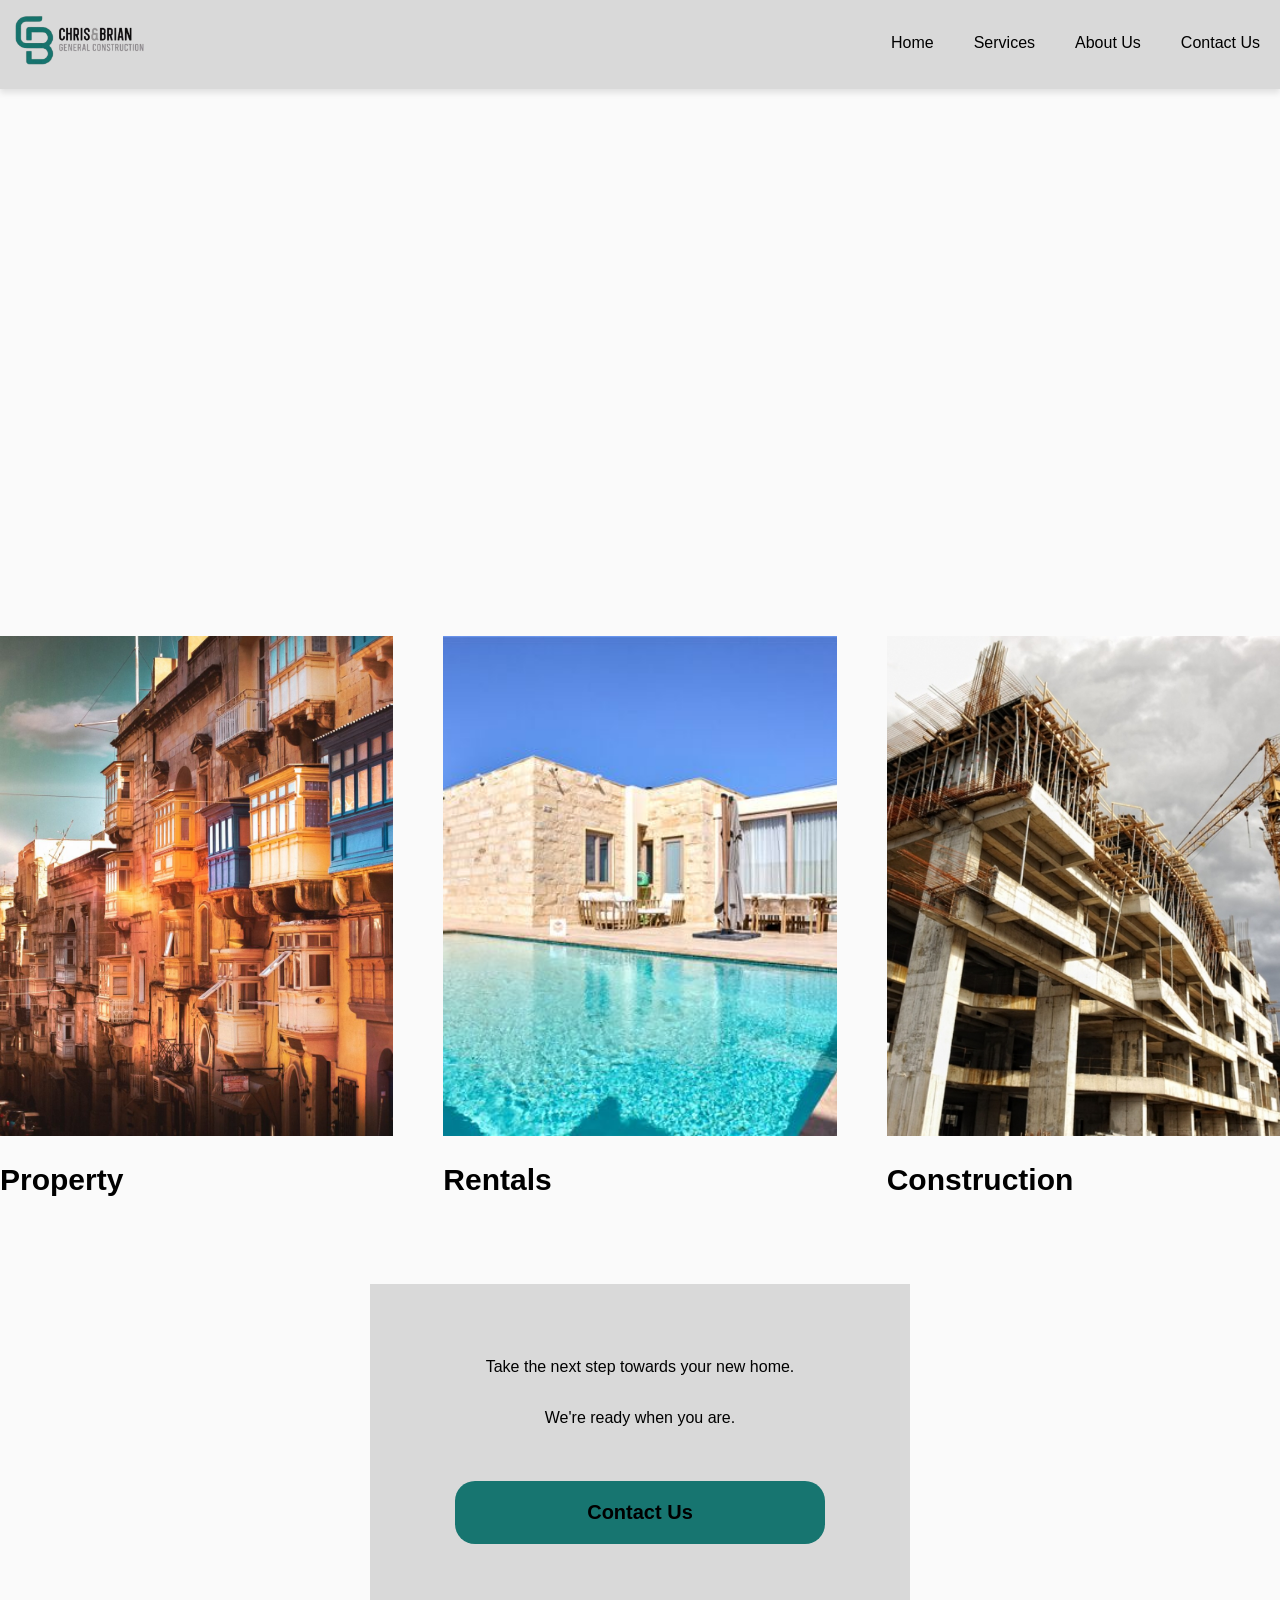
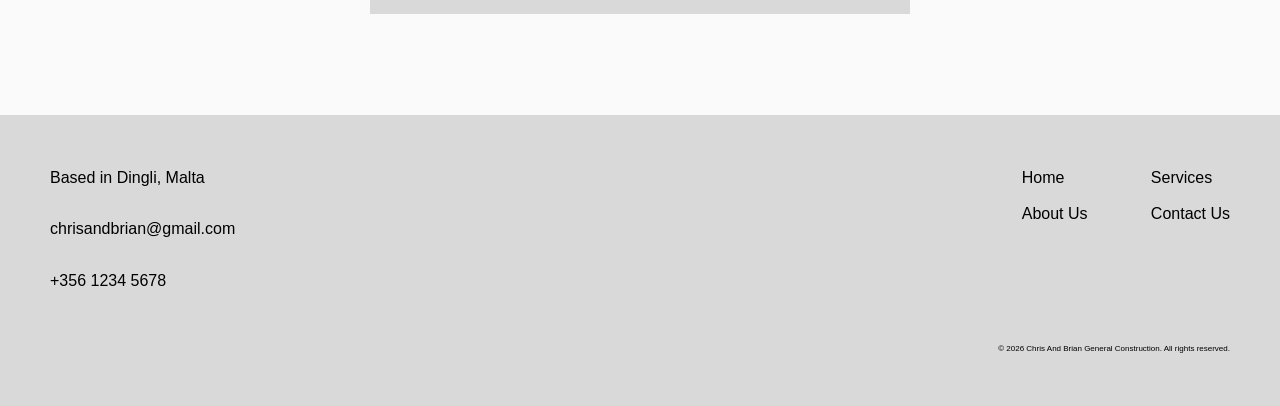
==== about.html @ 62d5151f "Started About Us Page started html and css for the about us page" ====
<!DOCTYPE html>
<html lang="en">
<head>
    <meta charset="UTF-8">
    <meta name="viewport" content="width=device-width, initial-scale=1.0">
    <title>Index</title>
    
    <!--Links the CSS file to this page-->
    <link rel="stylesheet" href="styles.css">
    
</head>
<body>
    
    
    <!--Website Navigation-->
    <nav class="navbar">
        <div class="container">
            
            <a href="index.html" class="navbar-brand">
                <img class= "navbar-logo" src="images/Image__2_-removebg-preview.png" alt="Chris And Brian General Construction">
            </a>
            <ul class="navbar-nav">
                <li class="nav-item">
                    <a href="index.html" class="nav-link">Home</a>
                </li>
                <li class="nav-item">
                    <a href="services.html" class="nav-link">Services</a>
                </li>
                <li class="nav-item">
                    <a href="#" class="nav-link">About Us</a>
                </li>
                <li class="nav-item">
                    <a href="#" class="nav-link">Contact Us</a>
                </li>
            </ul>
            
        </div>
    </nav>
    
    <!--Website Intro-->
    <header class="intro-2">
    </header>
    
    <br>
    <br>
    
    <!--Website Container-->
    <div class="container">
        
        <div class="row three-columns">
            
            <!--CARD-->
            <a href="" class="card">
                <div class="card-image">
                    <img src="images/Malta-photo-malta-property.jpeg" alt="Property">
                </div>
                
                <h2 class="text-regular text-hover">Property</h2>
                
            </a>
            
            <!--CARD-->
            <a href="" class="card">
                <div class="card-image">
                    <img src="images/89ab3477d633a98d74fe393f427f05a925c0c13e.jpg" alt="Rentals">
                </div>
                
                <h2 class="text-regular text-hover">Rentals</h2>
                
            </a>
            
            <!--CARD-->
            <a href="" class="card">
                <div class="card-image">
                    <img src="images/construction.jpg" alt="Construction">
                </div>
                
                <h2 class="text-regular text-hover">Construction</h2>
                
            </a>
            
        </div>
        
    </section>
    
</main>

</div>


<!--Card Footer-->
<div>
    <footer class="story-footer content-narrow1">
        <p>
            Take the next step towards your new home.
        </p>
        
        <p>
            We're ready when you are.
        </p>
        
        <br>
        
        <div>
            <button class="contactbutton contact-hover">
                Contact Us
            </button>
        </div>
    </div>
</footer>


<br>
<br>


<!--FOOTER-->
<footer class="website-footer">
    
    <div class="container">
        
        <p class="summary">
            Based in Dingli, Malta
            <br>
            <br>
            chrisandbrian@gmail.com
            <br>
            <br>
            +356 1234 5678        </p>
            
            
            
            <ul class="footer-links">
                <li class="footer-item">
                    <a href="index.html" class="footer-link">Home</a>
                </li>
                <li class="footer-item">
                    <a href="#" class="footer-link">About Us</a>
                </li>
                <li class="footer-item">
                    <a href="services.html" class="footer-link">Services</a>
                </li>
                <li class="footer-item">
                    <a href="#" class="footer-link">Contact Us</a>
                </li>
            </ul>
            
            <p class="copyright">
                &copy; 2026 Chris And Brian General Construction. All rights reserved.
            </p>
            
        </div>
        
    </footer>
    
</body>
</html>
---- styles.css ----
/************************************************************ CSS RESET ***************************************************************************/
*{ /*All elements*/
    margin: 0;
    padding: 0;
    box-sizing: border-box;
}

/******************************************************** GENERIC ELEMENTS ***********************************************************************/
body{
    background-color: #fafafa;
    font-family: Montserrat, Arial, sans-serif;
    line-height: 1.6;
    min-height: 200vh;
}

hr{
    border: none;
    /*values: width/size style colour*/
    border-bottom: 1px solid #ccc;
    
    margin-top: 50px !important;
    margin-bottom: 50px !important; /*!important will not get replaced*/
}
/************************************************************** INTRO *****************************************************************************/
.intro{
    background-image: url(https://imin-malta.com/wp-content/uploads/2023/04/property-prices-218336722.jpeg);
    background-size: cover;
    background-position: center;
    background-attachment: fixed;
    
    width: 100vw; /*viewport/window width*/
    width: auto;
    height: 85vh; /*viewport/window height*/
    display: flex;
}

.intro-1{
    background-image: url(https://www.simonmamo.com/wp-content/uploads/2024/03/iconico1_a_person_looking_to_purchase_a_apartment_in_malta_lo_2d6c85e6-4868-47c4-9860-8e765ac1b94b_2-1366x766.webp);
    background-size: cover;
    background-position: center;
    background-attachment: fixed;
    
    width: 100vw; /*viewport/window width*/
    width: auto;
    height: 65vh; /*viewport/window height*/
    display: flex;
}

.intro-story{
    z-index: 900;
    height: 75vh;
}

.intro-2{
    background-image: url(https://iurismalta.com/wp-content/uploads/2019/07/Construction-Property-Site-IURIS-MALTA.jpg);
    background-size: cover;
    background-position: center;
    background-attachment: fixed;
    
    width: 100vw; /*viewport/window width*/
    width: auto;
    height: 65vh; /*viewport/window height*/
    display: flex;
}

.intro-story{
    z-index: 900;
    height: 75vh;
}

.intro-container{
    background-color:rgba(2, 2, 2, 0.5);
    color: #fff;
    box-shadow: 0 0 10px rgba(0, 0, 0, 0.5); /*properties: X, Y, size, colour*/
    width: 35%;
    padding: 30px;
    margin: auto;
    text-align: center;
}

.intro h1{
    font-weight: bold;
    font-size: 35px;
    letter-spacing: 1.5px;
    margin-bottom: 20px;
}

.intro p{
    line-height: 1;
    font-size: 20px;
}


/************************************************************** CARD *****************************************************************************/
.card{
    display: block;
    color: #000;
    text-decoration: none;
}

.card-image{
    height: 500px;
    overflow: hidden; /*crops the extra content*/
}

.card img{
    display: block;
    width: 100%;
    height: 100%;
    object-fit: cover;
    transition-property: transform;
    transition-duration: 1s;
    transition-timing-function: ease-out;
}

.card h2{
    margin-top: 20px;
    margin-bottom: 30px;
    font-size: 30px;
}


.card:hover img{
    transform: scale(1.2);
    transition-duration: 10s;
    transition-timing-function: linear;
}

.text-regular{
    color: black;
    transition: color 0.3s;
} 

.text-regular h2{
    display: flex;
    margin: auto;
}

.text-hover:hover{
    color: #D9D9D9;
}

/******************************************************** WEBSITE CONTAINER ***********************************************************************/

.container{
    max-width: 1280px;
    margin: auto; /*pushes all content to the middle*/ 
}

.content-narrow1{
    max-width: 540px;
    margin: auto;
}

.content-narrow2{
    max-width: 640px;
    margin: auto;
}

/*************************************************************** GRID *****************************************************************************/

.row{
    display: flex;
    gap: 50px;
}

/*Targets class="card" inside class="row"*/

.two-columns .card{
    width: calc((100% - 50px) / 2);
}

.three-columns .card{
    width: calc((100% - 100px) / 3);
}

.one-column .card{
    width: calc(100%);
}

.featured .card{
    margin-left: 50px;
    margin-right: 50px;
    margin-bottom: 50px;
}

/*********************************************************** MAIN CONTENT *************************************************************************/

.main-content{
    margin-top: 100px;
}

/************************************************************* FOOTER *****************************************************************************/

.website-footer{
    background-color: #D9D9D9;
    padding: 50px;
}

.website-footer .container{
    display: flex;
    flex-wrap: wrap;
}

.website-footer .summary{
    width: 33%;
}

.website-footer .footer-links{
    list-style: none;
    
    columns: 2;
    gap: 50px;
    
    margin-left: auto;
}

.website-footer .footer-item{
    margin-bottom: 10px;
    align-items: center;
}

.website-footer .footer-link{
    color: #000;
    text-decoration: none;
}

.website-footer .copyright{
    width: 100%;
    text-align: right;
    margin-top: 50px;
    font-size: 50%;
}

/*********************************************************** NAVIGATION ***************************************************************************/

.navbar{
    background-color: #D9D9D9;
    
    border-color: #D9D9D9;
    border-style: solid;
    border-width: 0;
    border-bottom-width: 1px;
    
    position: fixed;
    top: 0;
    left: 0;
    z-index: 1000;
    
    width: 100%;
    box-shadow: 0 4px 6px 0 rgba(0,0,0,.1);
}

.navbar .container{
    display: flex;
    justify-content: space-between;
}

.navbar a{
    display: block;
    color: #000;
    text-decoration: none;
}

.navbar-nav{
    list-style: none;
    display: flex;
}

.nav-link{
    /*Padding on top/bottom left/right*/
    padding: 30px 20px;
    align-items: center
}


.navbar-logo{
    height: 80px;
    padding: 15px;
}

/************************************************************* STORY *****************************************************************************/

.story-header h1{
    font-size: 2em; /*twice the current font size*/
    margin-bottom: 25px;
}

.story-header p{
    font-size: 1.5em;
    font-style: italic;
    font-family: Cardo, Georgia, 'Times New Roman', Times, serif;
    
    line-height: 1.2;
}

.story-header .byline{
    margin-top: 10px;
}

/*targets everything inside the class="byline"*/
.story-header .byline *{
    display: inline;
    font-style: normal;
}

/*a comma can be used to add CSS to multiple elements*/
.story-content p, .story-content .row{
    margin-bottom: 50px;
}

.story-footer{
    background-color: #D9D9D9;
    
    /*padding: top/bottom left/right*/
    padding: 70px 50px;
    margin: 50px auto;
}

.story-footer p{
    margin-bottom: 25px;
    text-align: center;
}

.contactbutton{
    background-color: #177570;
    padding: 20px 10px;
    font-size: 20px;
    font-weight: bold;
    border: none;
    border-radius: 20px;
    padding-left: 30%;
    padding-right: 30%;
    display: block;
    margin: auto;
}

.contact-hover:hover{
    background-color: #142222;
    color: #ffffff;
}

.services-text{
    margin-left: 50px;
    margin-bottom: 20px;
    font-size: 40px;
}

/********************************************************** CONTACT FORM **************************************************************************/

form{
    margin-bottom: 100px;
    margin-top: 10px;
}

.form-element{
    display: flex;
    margin-bottom: 10px;
}

.form-element label{
    width: 200px;
}

.form-element input,
.form-element select,
.form-element textarea{
    font-family: Montserrat, Arial, Helvetica, sans-serif;
    
    display: block;
    flex: 1;
    
    padding: 5px;
}

.form-element button{
    flex: 0;
    width: 100px;
    margin-right: 10px;
}
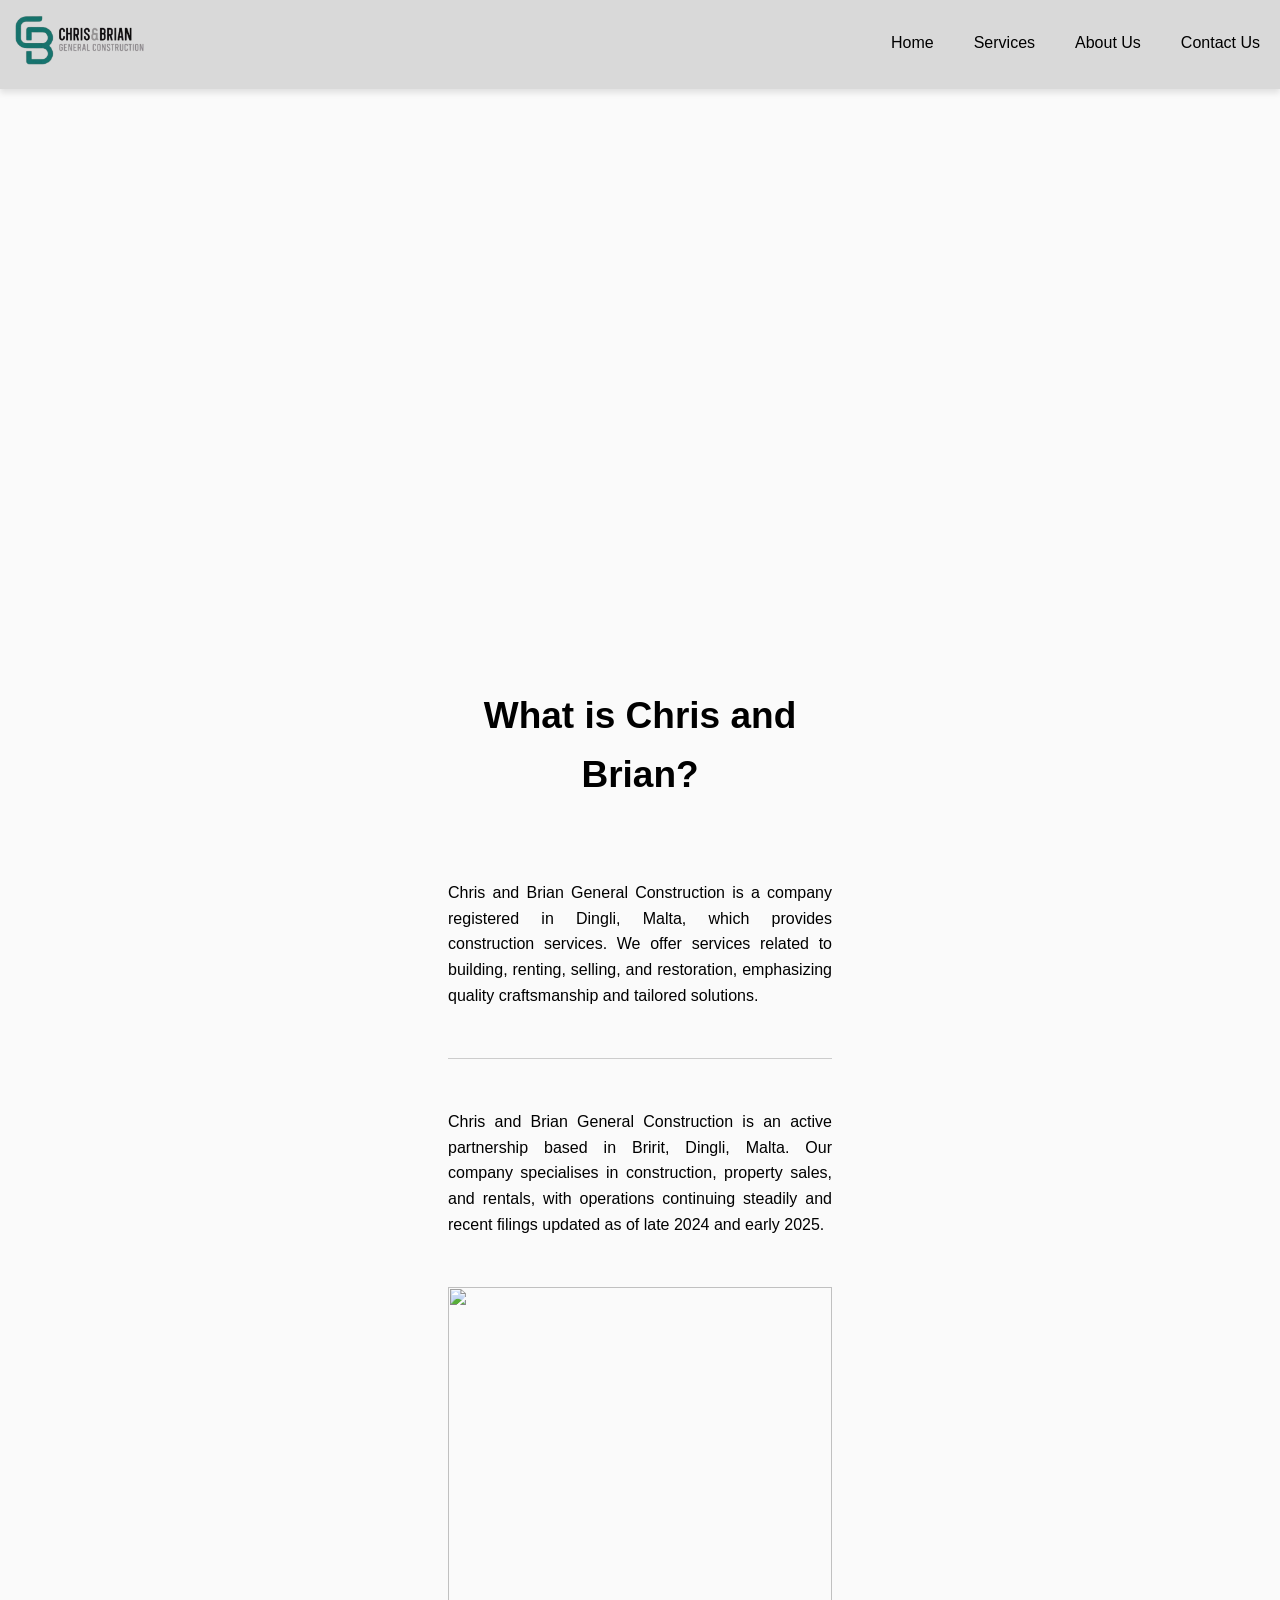
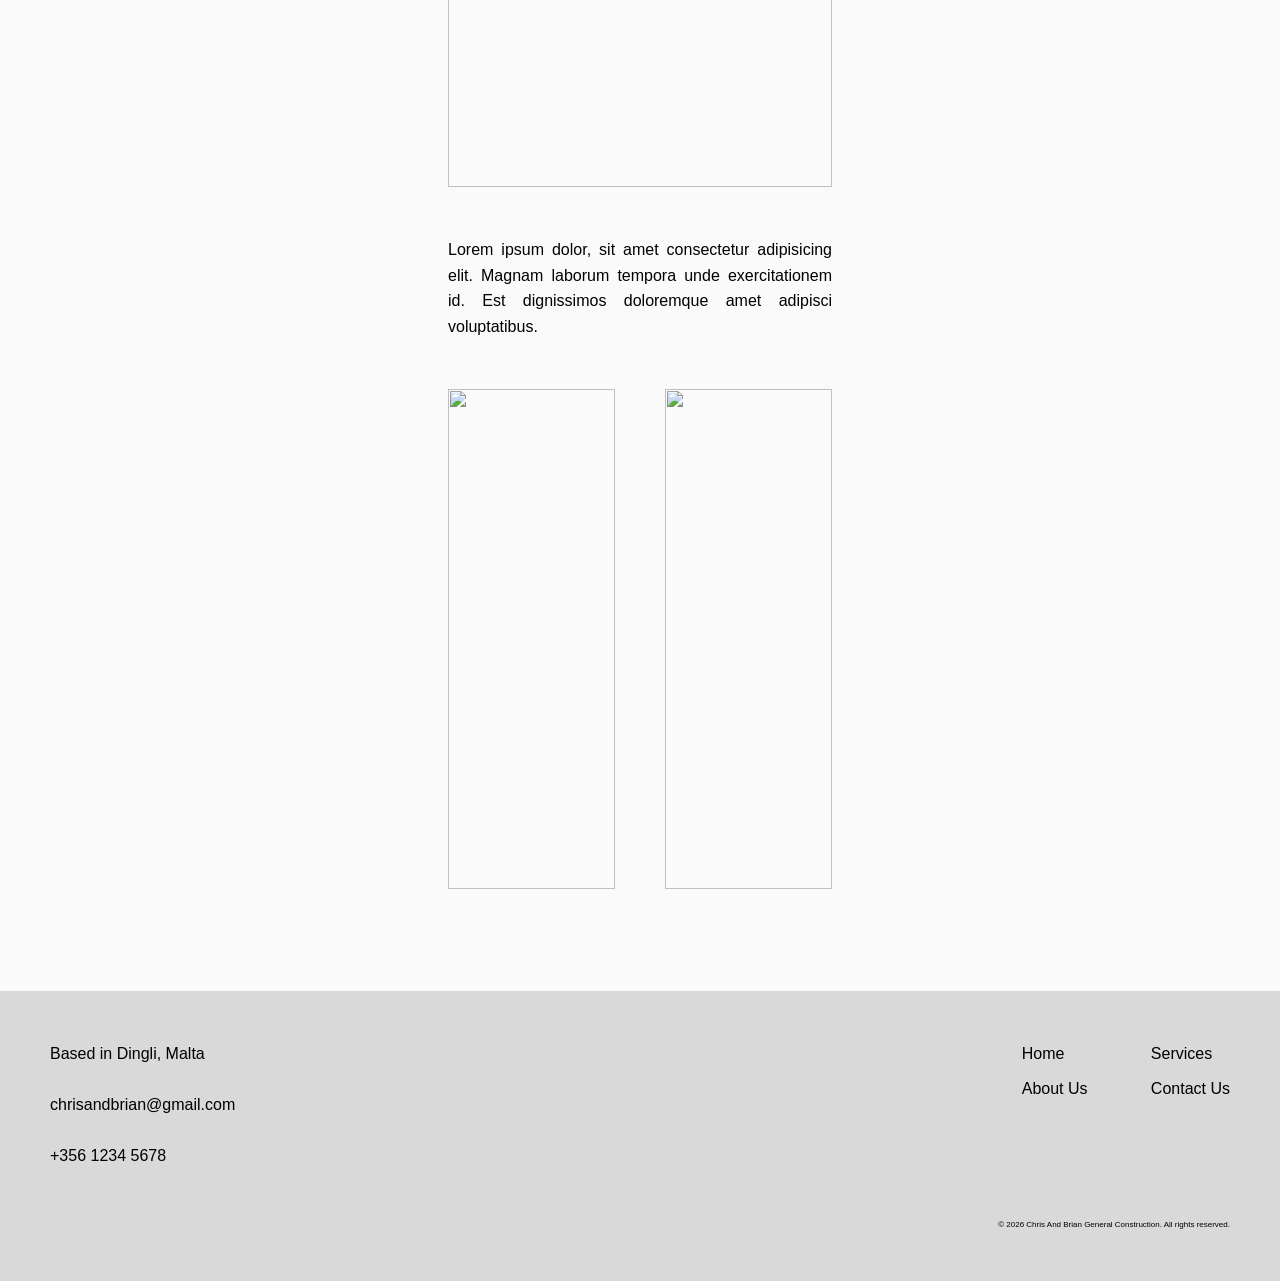
==== commit 70ea17ec: "Added More to About Page added more html and css to about us page to bring it more together" ====
--- a/about.html
+++ b/about.html
@@ -44,70 +44,62 @@
     <br>
     <br>
     
-    <!--Website Container-->
-    <div class="container">
-        
-        <div class="row three-columns">
             
-            <!--CARD-->
-            <a href="" class="card">
-                <div class="card-image">
-                    <img src="images/Malta-photo-malta-property.jpeg" alt="Property">
+            <!--Story Content-->
+            
+                    <main class="main-content-1">
+            
+            <article class="story">
+
+            <section class="story-content">
+                
+<h1 class="about-title">What is Chris and Brian?</h1>
+
+<br>
+
+
+                <p class="content-narrow">
+Chris and Brian General Construction is a company registered in Dingli, Malta, which provides construction services. We offer services related to building, renting, selling, and restoration, emphasizing quality craftsmanship and tailored solutions.                 </p>
+                
+<hr>
+
+                <p class="content-narrow">
+Chris and Brian General Construction is an active partnership based in Bririt, Dingli, Malta. Our company specialises in construction, property sales, and rentals, with operations continuing steadily and recent filings updated as of late 2024 and early 2025.                </p>
+                
+                <div class="row one-column">
+                    <div class="card">
+                        <div class="card-image">
+                            <img src="" alt="">
+                        </div>
+                    </div>
                 </div>
                 
-                <h2 class="text-regular text-hover">Property</h2>
+                <p class="content-narrow">
+                    Lorem ipsum dolor, sit amet consectetur adipisicing elit. Magnam laborum tempora unde exercitationem id. Est dignissimos doloremque amet adipisci voluptatibus.
+                </p>
                 
-            </a>
-            
-            <!--CARD-->
-            <a href="" class="card">
-                <div class="card-image">
-                    <img src="images/89ab3477d633a98d74fe393f427f05a925c0c13e.jpg" alt="Rentals">
+                <div class="row two-columns">
+                    <div class="card">
+                        <div class="card-image">
+                            <img src="" alt="">
+                        </div>
+                    </div>
+                    
+                    <div class="card">
+                        <div class="card-image">
+                            <img src="" alt="">
+                        </div>
+                    </div>
                 </div>
                 
-                <h2 class="text-regular text-hover">Rentals</h2>
-                
-            </a>
+            </section>
             
-            <!--CARD-->
-            <a href="" class="card">
-                <div class="card-image">
-                    <img src="images/construction.jpg" alt="Construction">
-                </div>
-                
-                <h2 class="text-regular text-hover">Construction</h2>
-                
-            </a>
-            
-        </div>
+        </article>
         
-    </section>
+    </main>
     
-</main>
-
 </div>
 
-
-<!--Card Footer-->
-<div>
-    <footer class="story-footer content-narrow1">
-        <p>
-            Take the next step towards your new home.
-        </p>
-        
-        <p>
-            We're ready when you are.
-        </p>
-        
-        <br>
-        
-        <div>
-            <button class="contactbutton contact-hover">
-                Contact Us
-            </button>
-        </div>
-    </div>
-</footer>
 
 
 <br>
@@ -135,7 +127,7 @@
                     <a href="index.html" class="footer-link">Home</a>
                 </li>
                 <li class="footer-item">
-                    <a href="#" class="footer-link">About Us</a>
+                    <a href="about.html" class="footer-link">About Us</a>
                 </li>
                 <li class="footer-item">
                     <a href="services.html" class="footer-link">Services</a>
--- a/styles.css
+++ b/styles.css
@@ -21,6 +21,10 @@
     margin-top: 50px !important;
     margin-bottom: 50px !important; /*!important will not get replaced*/
 }
+
+.divider{
+    border: none;
+}
 /************************************************************** INTRO *****************************************************************************/
 .intro{
     background-image: url(https://imin-malta.com/wp-content/uploads/2023/04/property-prices-218336722.jpeg);
@@ -140,6 +144,12 @@
     color: #D9D9D9;
 }
 
+.about-title{
+    font-size: 37px;
+    text-align: center;
+    margin-bottom: 50px;
+}
+
 /******************************************************** WEBSITE CONTAINER ***********************************************************************/
 
 .container{
@@ -188,6 +198,13 @@
 
 .main-content{
     margin-top: 100px;
+}
+
+.main-content-1{
+    margin-top: 50px;
+    margin-left: 35%;
+    margin-right: 35%;
+    text-align: justify;
 }
 
 /************************************************************* FOOTER *****************************************************************************/
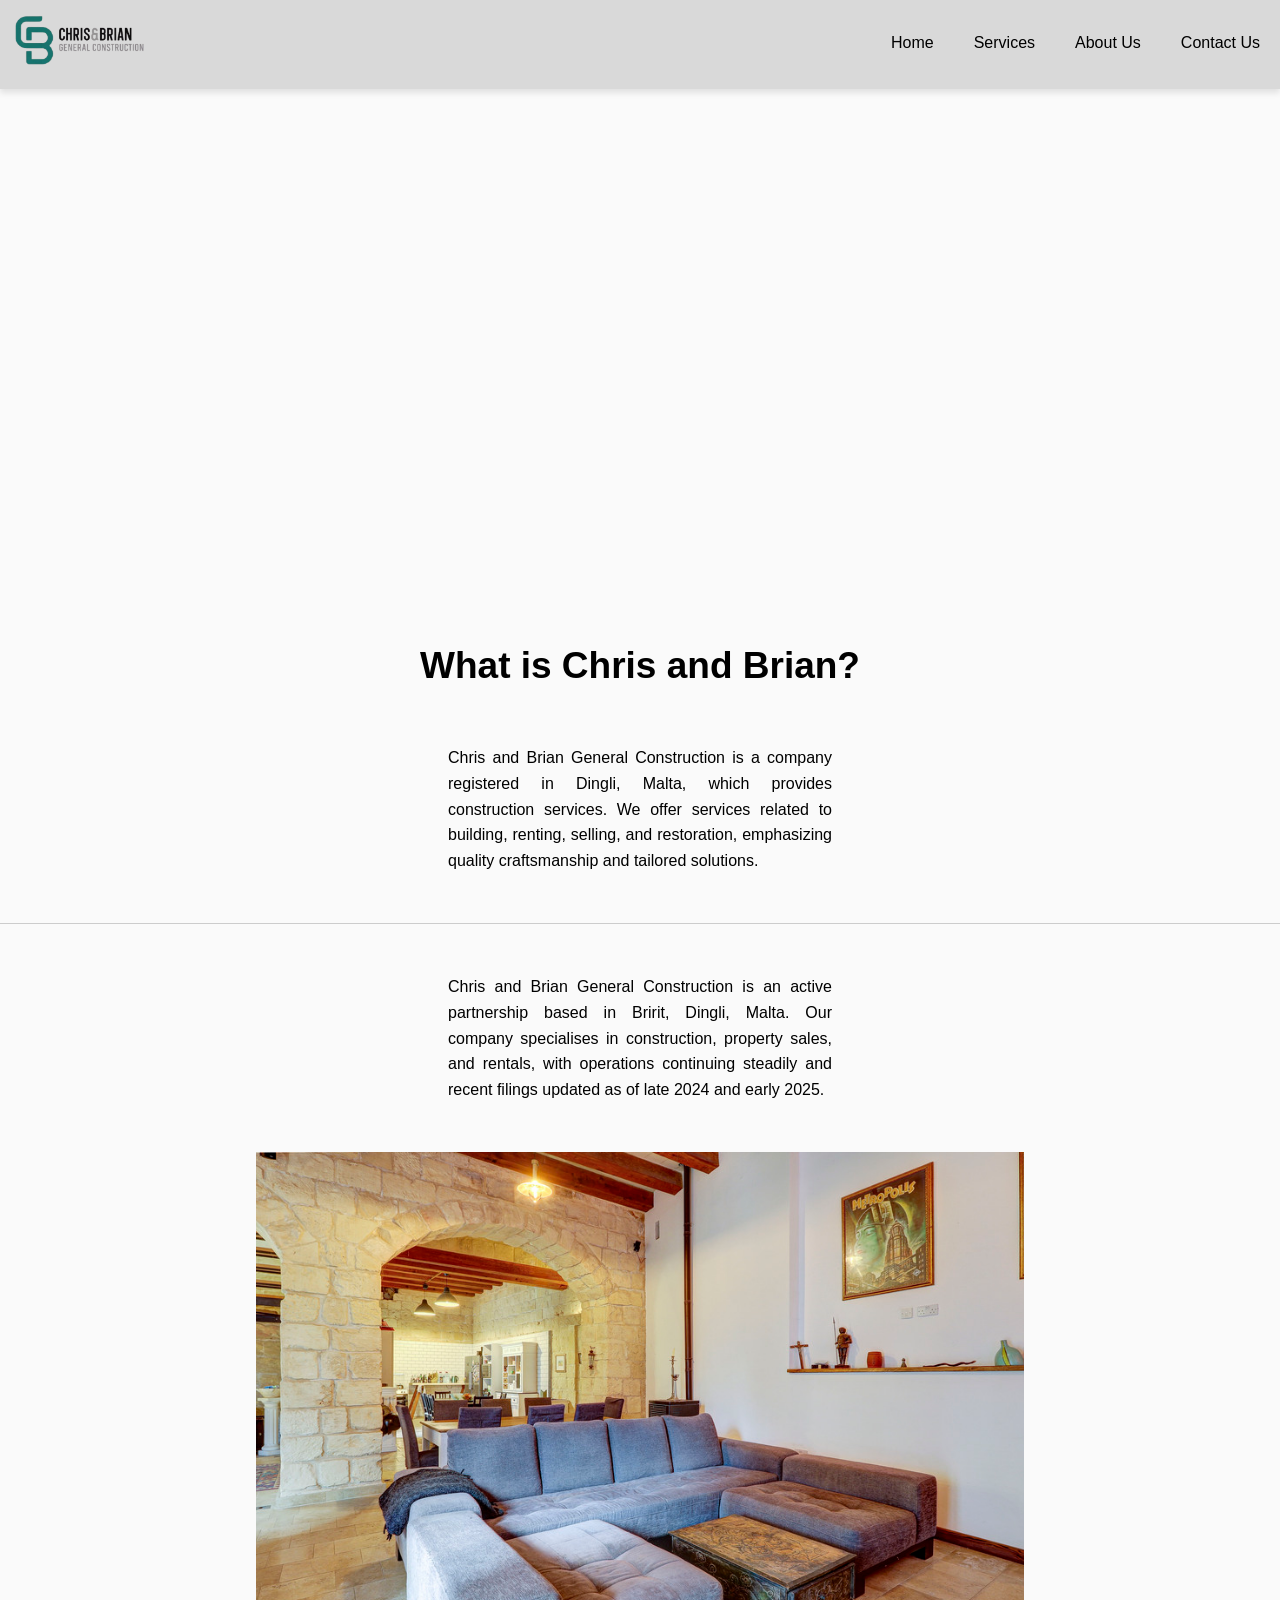
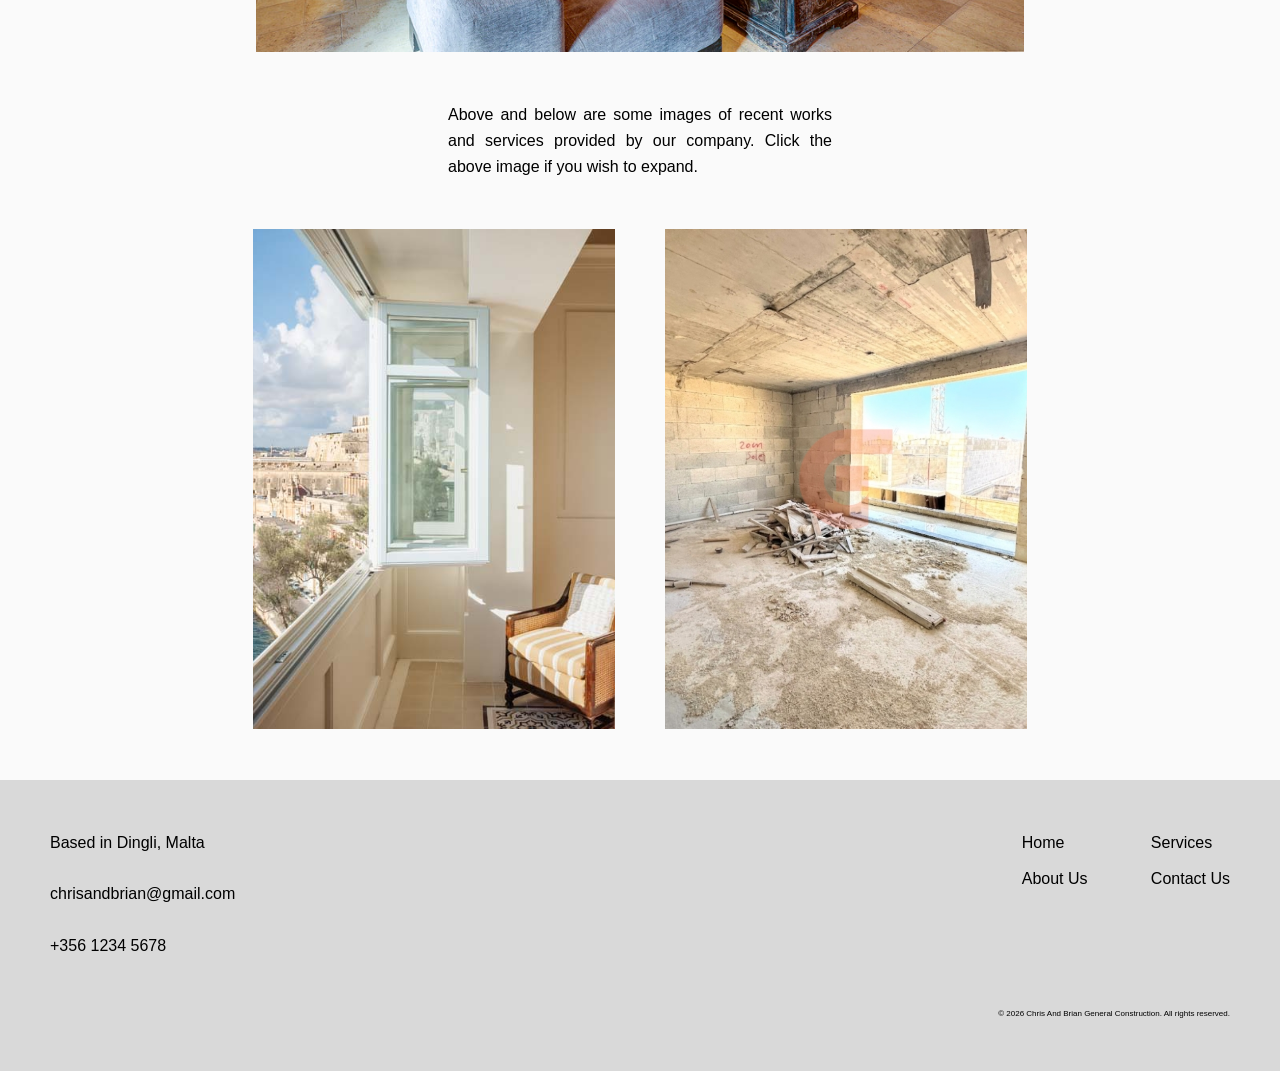
==== commit 1e19704f: "Finished About Us Page updated html and css for about us page and finished it" ====
--- a/about.html
+++ b/about.html
@@ -44,106 +44,106 @@
     <br>
     <br>
     
+    
+    <!--Story Content-->
+    
+    <main>
+        
+        <article class="story">
             
-            <!--Story Content-->
-            
-                    <main class="main-content-1">
-            
-            <article class="story">
-
             <section class="story-content">
                 
-<h1 class="about-title">What is Chris and Brian?</h1>
-
-<br>
-
-
-                <p class="content-narrow">
-Chris and Brian General Construction is a company registered in Dingli, Malta, which provides construction services. We offer services related to building, renting, selling, and restoration, emphasizing quality craftsmanship and tailored solutions.                 </p>
+                <h1 class="about-title">What is Chris and Brian?</h1>
                 
-<hr>
-
-                <p class="content-narrow">
-Chris and Brian General Construction is an active partnership based in Bririt, Dingli, Malta. Our company specialises in construction, property sales, and rentals, with operations continuing steadily and recent filings updated as of late 2024 and early 2025.                </p>
                 
-                <div class="row one-column">
-                    <div class="card">
-                        <div class="card-image">
-                            <img src="" alt="">
+                
+                <p class="content-narrow main-content-1">
+                    Chris and Brian General Construction is a company registered in Dingli, Malta, which provides construction services. We offer services related to building, renting, selling, and restoration, emphasizing quality craftsmanship and tailored solutions.                 </p>
+                    
+                    <hr>
+                    
+                    <p class="content-narrow main-content-1">
+                        Chris and Brian General Construction is an active partnership based in Bririt, Dingli, Malta. Our company specialises in construction, property sales, and rentals, with operations continuing steadily and recent filings updated as of late 2024 and early 2025.                </p>
+                        
+                        <div class="row one-column-1">
+                            <div class="card">
+                                <div class="card-image">
+                                    <a href="images/Propertyindoors.jpg" target="_blank">
+                                        <img src="images/Propertyindoors.jpg" alt="Property Image">
+                                    </a>
+                                </div>
+                            </div>
                         </div>
-                    </div>
-                </div>
+                        
+                        <p class="content-narrow main-content-1">
+                            Above and below are some images of recent works and services provided by our company. Click the above image if you wish to expand.                        </p>
+                            
+                            <div class="row-1 two-columns-1">
+                                <div class="card">
+                                    <div class="card-image">
+                                        <img src="images/1_La_Maison_Iniala_Harbour_House_living_room_view1.jpg" alt="Property Image">
+                                    </div>
+                                </div>
+                                
+                                <div class="card">
+                                    <div class="card-image">
+                                        <img src="images/39191774454116IMG_8598.jpg" alt="Property Image">
+                                    </div>
+                                </div>
+                            </div>
+                            
+                        </section>
+                        
+                    </article>
+                    
+                </main>
                 
-                <p class="content-narrow">
-                    Lorem ipsum dolor, sit amet consectetur adipisicing elit. Magnam laborum tempora unde exercitationem id. Est dignissimos doloremque amet adipisci voluptatibus.
-                </p>
-                
-                <div class="row two-columns">
-                    <div class="card">
-                        <div class="card-image">
-                            <img src="" alt="">
-                        </div>
-                    </div>
-                    
-                    <div class="card">
-                        <div class="card-image">
-                            <img src="" alt="">
-                        </div>
-                    </div>
-                </div>
-                
-            </section>
-            
-        </article>
-        
-    </main>
-    
-</div>
-
-
-
-<br>
-<br>
-
-
-<!--FOOTER-->
-<footer class="website-footer">
-    
-    <div class="container">
-        
-        <p class="summary">
-            Based in Dingli, Malta
-            <br>
-            <br>
-            chrisandbrian@gmail.com
-            <br>
-            <br>
-            +356 1234 5678        </p>
+            </div>
             
             
             
-            <ul class="footer-links">
-                <li class="footer-item">
-                    <a href="index.html" class="footer-link">Home</a>
-                </li>
-                <li class="footer-item">
-                    <a href="about.html" class="footer-link">About Us</a>
-                </li>
-                <li class="footer-item">
-                    <a href="services.html" class="footer-link">Services</a>
-                </li>
-                <li class="footer-item">
-                    <a href="#" class="footer-link">Contact Us</a>
-                </li>
-            </ul>
+            <br>
+            <br>
             
-            <p class="copyright">
-                &copy; 2026 Chris And Brian General Construction. All rights reserved.
-            </p>
             
-        </div>
-        
-    </footer>
-    
-</body>
-</html>+            <!--FOOTER-->
+            <footer class="website-footer">
+                
+                <div class="container">
+                    
+                    <p class="summary">
+                        Based in Dingli, Malta
+                        <br>
+                        <br>
+                        chrisandbrian@gmail.com
+                        <br>
+                        <br>
+                        +356 1234 5678        </p>
+                        
+                        
+                        
+                        <ul class="footer-links">
+                            <li class="footer-item">
+                                <a href="index.html" class="footer-link">Home</a>
+                            </li>
+                            <li class="footer-item">
+                                <a href="about.html" class="footer-link">About Us</a>
+                            </li>
+                            <li class="footer-item">
+                                <a href="services.html" class="footer-link">Services</a>
+                            </li>
+                            <li class="footer-item">
+                                <a href="#" class="footer-link">Contact Us</a>
+                            </li>
+                        </ul>
+                        
+                        <p class="copyright">
+                            &copy; 2026 Chris And Brian General Construction. All rights reserved.
+                        </p>
+                        
+                    </div>
+                    
+                </footer>
+                
+            </body>
+            </html>
--- a/styles.css
+++ b/styles.css
@@ -174,18 +174,36 @@
     gap: 50px;
 }
 
+.row-1{
+    display: flex;
+justify-content: center;
+}
+
 /*Targets class="card" inside class="row"*/
 
 .two-columns .card{
     width: calc((100% - 50px) / 2);
 }
 
+.two-columns-1 .card{
+    width: calc(56.5% / 2);
+    margin-left: 25px;
+    margin-right: 25px;
+}
+
 .three-columns .card{
     width: calc((100% - 100px) / 3);
 }
 
 .one-column .card{
     width: calc(100%);
+}
+
+.one-column-1 .card{
+    width: calc(60%);
+    height: 10%;
+    margin-left: auto;
+    margin-right: auto;
 }
 
 .featured .card{
